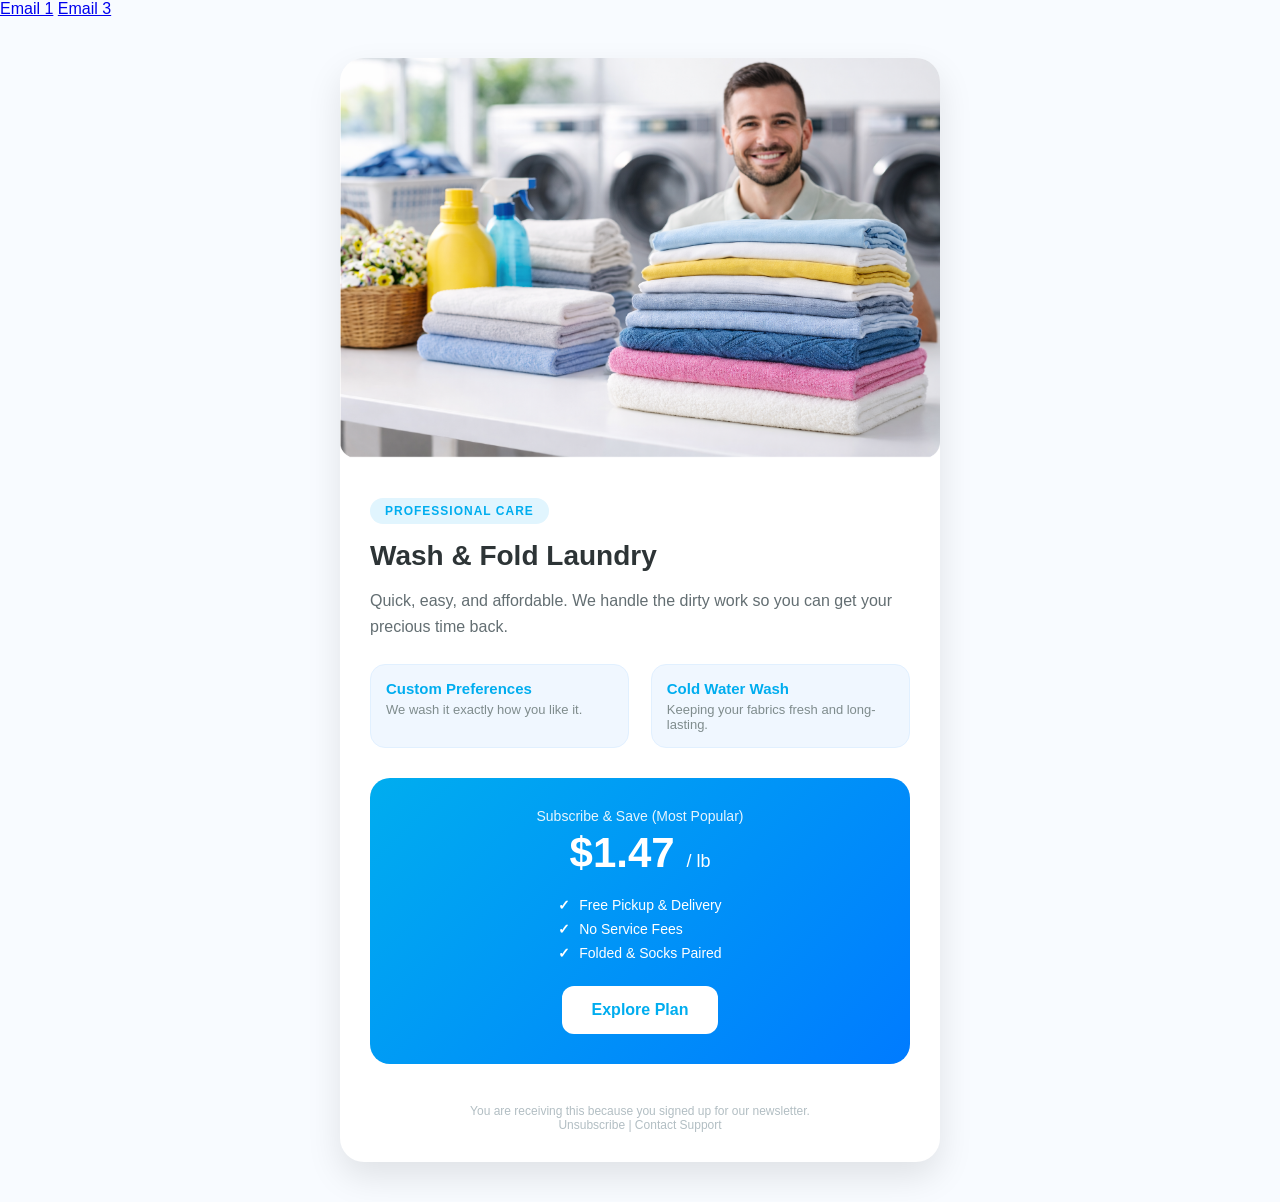
==== email2.html @ eb07b961 "first commit" ====
<!DOCTYPE html
    PUBLIC "-//W3C//DTD XHTML 1.0 Transitional//EN" "http://www.w3.org/TR/xhtml1/DTD/xhtml1-transitional.dtd">
<html xmlns="http://www.w3.org/1999/xhtml">

<head>
    <meta http-equiv="Content-Type" content="text/html; charset=UTF-8" />
    <meta name="viewport" content="width=device-width, initial-scale=1.0" />
    <title>Premium Wash & Fold</title>
     <link href="https://fonts.googleapis.com/css2?family=Inter:wght@400;600;700&display=swap" rel="stylesheet">
    <style>
        /* RESET STYLES */
        body {
            margin: 0;
            padding: 0;
                 font-family: 'Inter', sans-serif;
            min-width: 100%;
            background-color: #f8fbff;
            font-family: 'Segoe UI', Helvetica, Arial, sans-serif;
        }

        table {
            border-spacing: 0;
            font-family: sans-serif;
            color: #2d3436;
        }

        td {
            padding: 0;
        }

        img {
            border: 0;
            max-width: 100%;
            height: auto;
            display: block;
        }

        /* MOBILE STYLES */
        @media screen and (max-width: 600px) {
            .wrapper {
                width: 100% !important;
            }

            .content-padding {
                padding: 20px !important;
            }

            .info-column {
                display: block !important;
                width: 100% !important;
                margin-bottom: 10px !important;
            }
        }
    </style>
</head>

<body>

    <div>
        <a href="index.html">Email 1</a>
        <a href="email3.html">Email 3</a>
    </div>
    <center
        style="width: 100%; table-layout: fixed; background-color: #f8fbff; padding-bottom: 40px; padding-top: 40px;">
        <div
            style="max-width: 600px; background-color: #ffffff; border-radius: 24px; overflow: hidden; box-shadow: 0 15px 35px rgba(0,0,0,0.1);">

            <table width="100%" cellpadding="0" cellspacing="0" border="0">
                <tr>
                    <td>
                        <img src="./emailimage.png" alt="Laundry Service" width="600" style="width: 100%;" />
                    </td>
                </tr>
            </table>

            <table width="100%" cellpadding="0" cellspacing="0" border="0">
                <tr>
                    <td class="content-padding" style="padding: 40px 30px;">

                        <table cellpadding="0" cellspacing="0" border="0" style="margin-bottom: 15px;">
                            <tr>
                                <td style="background-color: #e1f5fe; border-radius: 50px; padding: 6px 15px;">
                                    <p
                                        style="margin: 0; color: #00adef; font-size: 12px; font-weight: bold; text-transform: uppercase; letter-spacing: 1px;">
                                        Professional Care</p>
                                </td>
                            </tr>
                        </table>

                        <h1 style="margin: 0 0 15px 0; font-size: 28px; line-height: 1.2; color: #2d3436;">Wash & Fold
                            Laundry</h1>
                        <p style="margin: 0 0 25px 0; font-size: 16px; line-height: 1.6; color: #636e72;">Quick, easy,
                            and affordable. We handle the dirty work so you can get your precious time back.</p>

                        <table width="100%" cellpadding="0" cellspacing="0" border="0">
                            <tr>
                                <td class="info-column" width="48%" valign="top"
                                    style="background-color: #f0f7ff; border: 1px solid #e1f0ff; border-radius: 15px; padding: 15px;">
                                    <h4 style="margin: 0 0 5px 0; color: #00adef; font-size: 15px;">Custom Preferences
                                    </h4>
                                    <p style="margin: 0; font-size: 13px; color: #7f8c8d;">We wash it exactly how you
                                        like it.</p>
                                </td>
                                <td class="info-column" width="4%">&nbsp;</td>
                                <td class="info-column" width="48%" valign="top"
                                    style="background-color: #f0f7ff; border: 1px solid #e1f0ff; border-radius: 15px; padding: 15px;">
                                    <h4 style="margin: 0 0 5px 0; color: #00adef; font-size: 15px;">Cold Water Wash</h4>
                                    <p style="margin: 0; font-size: 13px; color: #7f8c8d;">Keeping your fabrics fresh
                                        and long-lasting.</p>
                                </td>
                            </tr>
                        </table>

                        <div style="height: 30px;">&nbsp;</div>

                        <table width="100%" cellpadding="0" cellspacing="0" border="0"
                            style="background: linear-gradient(135deg, #00adef 0%, #007bff 100%); background-color: #00adef; border-radius: 20px; text-align: center; color: #ffffff;">
                            <tr>
                                <td style="padding: 30px;">
                                    <p style="margin: 0 0 5px 0; font-size: 14px; opacity: 0.9;">Subscribe & Save (Most
                                        Popular)</p>
                                    <h2 style="margin: 0 0 20px 0; font-size: 42px; font-weight: 800;">$1.47 <span
                                            style="font-size: 18px; font-weight: normal;">/ lb</span></h2>

                                    <table align="center" style="margin-bottom: 25px;">
                                        <tr>
                                            <td
                                                style="padding-bottom: 8px; color: #ffffff; font-size: 14px; text-align: left;">
                                                <span style="font-weight: bold; margin-right: 5px;">✓</span> Free Pickup
                                                & Delivery
                                            </td>
                                        </tr>
                                        <tr>
                                            <td
                                                style="padding-bottom: 8px; color: #ffffff; font-size: 14px; text-align: left;">
                                                <span style="font-weight: bold; margin-right: 5px;">✓</span> No Service
                                                Fees
                                            </td>
                                        </tr>
                                        <tr>
                                            <td
                                                style="padding-bottom: 0; color: #ffffff; font-size: 14px; text-align: left;">
                                                <span style="font-weight: bold; margin-right: 5px;">✓</span> Folded &
                                                Socks Paired
                                            </td>
                                        </tr>
                                    </table>

                                    <table width="100%" cellpadding="0" cellspacing="0" border="0">
                                        <tr>
                                            <td>
                                                <a href="#"
                                                    style="background-color: #ffffff; color: #00adef; padding: 15px 30px; border-radius: 12px; text-decoration: none; font-weight: bold; display: inline-block;">Explore
                                                    Plan</a>
                                            </td>
                                        </tr>
                                    </table>
                                </td>
                            </tr>
                        </table>

                    </td>
                </tr>
            </table>

            <table width="100%" cellpadding="0" cellspacing="0" border="0">
                <tr>
                    <td style="padding: 0 30px 30px 30px; text-align: center;">
                        <p style="font-size: 12px; color: #b2bec3; margin: 0;">
                            You are receiving this because you signed up for our newsletter.<br>
                            Unsubscribe | Contact Support
                        </p>
                    </td>
                </tr>
            </table>
        </div>
    </center>
</body>

</html>
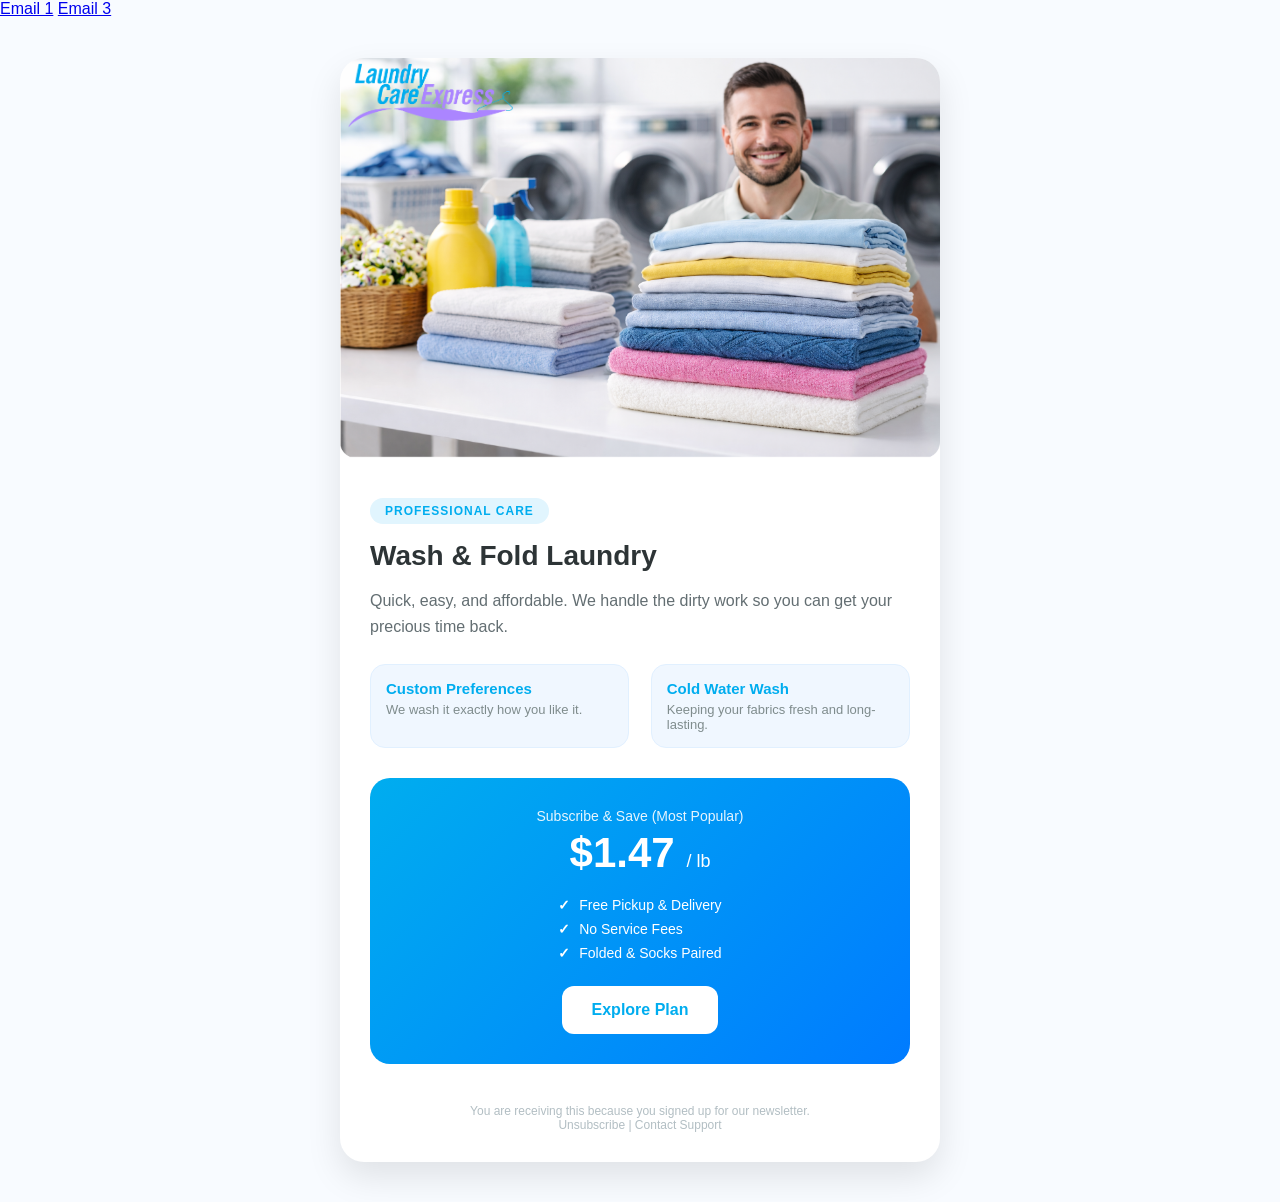
==== commit a7f554aa: "Standardize logos to 180px and add hero logo Update logo sizing across templates to 180px for consis" ====
--- a/email2.html
+++ b/email2.html
@@ -34,6 +34,16 @@
             height: auto;
             display: block;
         }
+        .hero_email2{
+            position: relative;
+            border:#007bff ;
+        }
+        .email2_logo{
+            position: absolute; 
+            left: 0;
+            top: 0;
+            width: 180px;
+        }
 
         /* MOBILE STYLES */
         @media screen and (max-width: 600px) {
@@ -67,8 +77,9 @@
 
             <table width="100%" cellpadding="0" cellspacing="0" border="0">
                 <tr>
-                    <td>
+                    <td class="hero_email2">
                         <img src="./emailimage.png" alt="Laundry Service" width="600" style="width: 100%;" />
+                        <img class="email2_logo" src="./logo.png" alt="">
                     </td>
                 </tr>
             </table>
